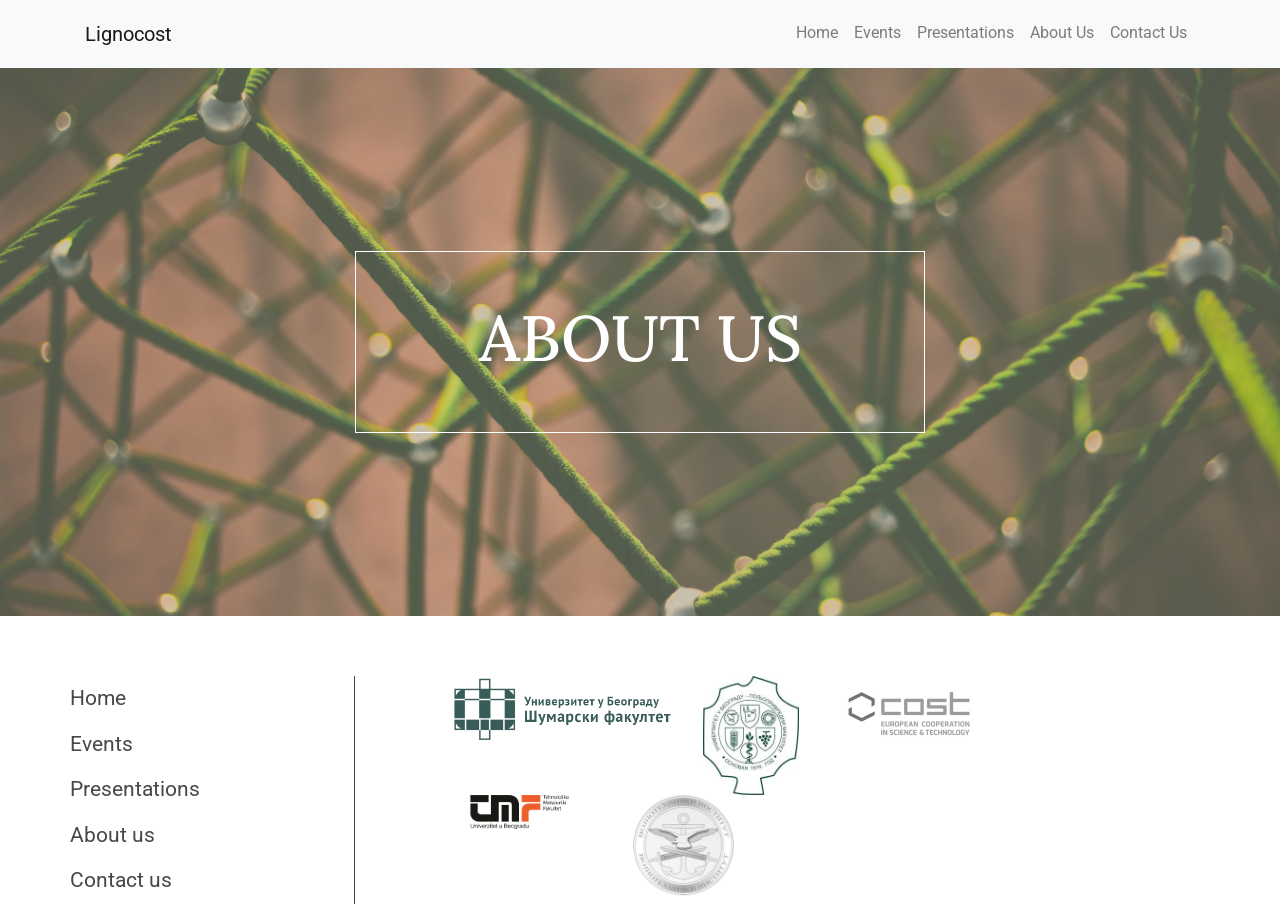
==== src/about.html @ a990c704 "first commit" ====
<!DOCTYPE html>
<html class="no-js" lang="en">
    <head>
        <meta http-equiv="x-ua-compatible" content="ie=edge">
	    <meta name="viewport" content="width=device-width, initial-scale=1.0" />
        <link rel="stylesheet" href="css/font-awesome.min.css">
        <link rel="stylesheet" href="css/bootstrap.css">
        <link rel="stylesheet" href="css/style.css">
        <link href="https://fonts.googleapis.com/css2?family=Lora:wght@400;500&family=Roboto:ital,wght@0,400;0,700;1,400&display=swap" rel="stylesheet">
        <title>Lignocost</title>
    </head>

    <body>
      <!-- Navigation -->
      <nav class="navbar navbar-expand-lg navbar-light bg-light">
        <div class="container">
        <a class="navbar-brand" href="#">Lignocost</a>
        <button class="navbar-toggler" type="button" data-toggle="collapse" data-target="#navbarNav" aria-controls="navbarNav" aria-expanded="false" aria-label="Toggle navigation">
          <span class="navbar-toggler-icon"></span>
        </button>
        <div class="collapse navbar-collapse justify-content-between" id="navbarNav">
          <ul class="navbar-nav ml-auto">
            <li class="nav-item">
              <a class="nav-link" href="/">Home</a>
            </li>
            <li class="nav-item">
              <a class="nav-link" href="events.html">Events</a>
            </li>
            <li class="nav-item">
              <a class="nav-link" href="presentations.html">Presentations</a>
            </li>
            <li class="nav-item">
              <a class="nav-link" href="about.html">About Us</a>
            </li>
            <li class="nav-item">
              <a class="nav-link" href="contact.html">Contact Us</a>
            </li>
          </ul>
        </div>
    </div>
</nav>
      <!-- HEADER -->
        <header>
          <section class="container-fluid about-background">
            <div class="container h-100">
              <div class="main-content d-flex flex-column justify-content-center align-items-center">
                <div class="heading">
                  <h1>About us</h1>
                </div>
                
              </div>
            </div>
          </section>
        </header>
        <!-- MAIN CONTENT -->
        
<!-- FOOTER -->
        <footer>
          <div class="container h-100">
            <div class="footer-wrap">
              <div class="row">
            <div class="nav flex-column footer-nav col-lg-3 justify-content-start" id="v-pills-tab" role="tablist" aria-orientation="vertical">
              <a class="nav-link" id="v-pills-home-tab" data-toggle="pill" href="#" role="tab">Home</a>
              <a class="nav-link" id="v-pills-profile-tab" data-toggle="pill" href="#" role="tab">Events</a>
              <a class="nav-link" id="v-pills-messages-tab" data-toggle="pill" href="#" role="tab">Presentations</a>
              <a class="nav-link" id="v-pills-settings-tab" data-toggle="pill" href="#" role="tab">About us</a>
              <a class="nav-link" id="v-pills-settings-tab" data-toggle="pill" href="#" role="tab">Contact us</a>
            </div>
          
            <div class="col-lg-9 partner-logo">
              <div class="row">
                <div class="col-4 logo-img">
                  <img src="./assets/images/sumarski.png" alt="">
                </div>
                <div class="col-2 logo-img">
                  <img src="./assets/images/poljoprivredni.jpg" alt=""> 
                </div>
                <div class="col-3 logo-img">
                  <img src="./assets/images/COST logo.jpeg" alt="">
                </div>
              <div class="row">
                
                <div class="col-3 logo-img">
                  <img src="./assets/images/tmf.png" alt="">
                </div>
                <div class="col-2 logo-img">
                  <img src="./assets/images/VTIpng.png" alt="">
                </div>
              </div>
              </div>
              </div>
            </div>
          </div>
          </div>
        </div>
        </footer>
        <script src="js/jquery.min.js"></script>
        <script src="js/popper.min.js"></script>
        <script src="js/bootstrap.min.js"></script>
    </body>
</html>
---- src/css/style.css ----
.navbar {
  height: 68px;
  box-shadow: 0 8px 6px -6px #999; }
  .navbar .nav-item {
    border-bottom: 3px solid transparent; }
    .navbar .nav-item:hover {
      border-bottom-color: #579e5e; }
  .navbar .nav-link {
    padding: 20px 16px;
    font-size: 16px; }

.heading-background {
  background-image: url(../assets/images/Forest1.jpg);
  background-position: center;
  background-size: cover;
  height: 548px;
  position: relative; }
  .heading-background::after {
    content: "";
    position: absolute;
    left: 0;
    bottom: 0;
    height: 100%;
    width: 100%;
    background-color: rgba(46, 41, 13, 0.5); }

.main-content {
  height: 100%; }
  .main-content .homepage-heading {
    color: #fff;
    width: 900px;
    z-index: 10; }
  .main-content .subheading {
    width: 670px;
    color: #fff;
    z-index: 10; }

.what-we-do .content {
  width: 670px; }

footer {
  height: 256px; }

.footer-wrap {
  height: 100%;
  padding-top: 60px;
  padding-bottom: 60px; }

.footer-nav {
  margin: 0;
  border-right: 1px solid #484848; }
  .footer-nav .nav-link {
    margin: 0;
    padding: 0;
    color: #484848;
    font-size: 21px;
    padding: 7px 0; }

.partner-logo {
  height: 100%;
  padding-left: 6rem;
  padding-right: 2rem; }
  .partner-logo .logo-img img {
    width: 100%; }

.events-background {
  background-image: url(../assets/images/Agenda.jpg);
  background-position: center;
  background-size: cover;
  height: 548px;
  position: relative; }
  .events-background::after {
    content: "";
    position: absolute;
    left: 0;
    bottom: 0;
    height: 100%;
    width: 100%;
    background-color: rgba(46, 41, 13, 0.5); }

.main-content {
  height: 100%; }
  .main-content .heading {
    color: #fff;
    width: 900px;
    z-index: 10;
    text-align: center;
    text-transform: uppercase; }

.events-section {
  padding: 2rem 0rem; }
  .events-section .heading {
    padding: 2rem 0rem; }
    .events-section .heading h1 {
      font-size: 32pt;
      font-weight: 300;
      font-family: "Lora", serif;
      margin-left: 15px;
      padding: 0;
      margin-bottom: 0; }

.events-container {
  padding: 2.4rem 0; }
  .events-container .event-time {
    font-family: "Roboto", sans-serif;
    font-size: 20pt; }
  .events-container h4 {
    font-size: 19px;
    font-weight: bolder; }
  .events-container p {
    font-size: 16px; }

.btn {
  background-color: #53a1ff;
  color: #fff;
  padding: 0.4rem 1rem;
  border-radius: 10px; }

.presentations-section {
  height: 100vh; }
  .presentations-section .heading h1 {
    font-family: "Lora", serif;
    font-weight: 300;
    font-size: 32px; }

.contact-background {
  background-image: url(../assets/images/ContactPen.jpg);
  background-position: center;
  background-size: cover;
  height: 548px;
  position: relative; }
  .contact-background::after {
    content: "";
    position: absolute;
    left: 0;
    bottom: 0;
    height: 100%;
    width: 100%;
    background-color: rgba(151, 152, 115, 0.4); }
  .contact-background .heading {
    display: inline-block;
    text-align: center;
    width: 570px;
    padding: 3rem 0;
    border: 1px solid #fff; }
    .contact-background .heading h1 {
      font-family: "Lora", serif;
      font-size: 48pt; }

.contact-card {
  border-bottom: 1px solid #484848; }
  .contact-card h2 {
    font-size: 32px;
    font-family: "Roboto", sans-serif;
    color: #484848; }
  .contact-card p {
    font-size: 19px;
    font-style: italic; }
  .contact-card a {
    color: #484848;
    text-decoration: none; }

.about-background {
  background-image: url(../assets/images/clint-adair-BW0vK-FA3eg-unsplash.jpg);
  background-position: center;
  background-size: cover;
  height: 548px;
  position: relative; }
  .about-background::after {
    content: "";
    position: absolute;
    left: 0;
    bottom: 0;
    height: 100%;
    width: 100%;
    background-color: rgba(151, 152, 115, 0.4); }
  .about-background .heading {
    display: inline-block;
    text-align: center;
    width: 570px;
    padding: 3rem 0;
    border: 1px solid #fff; }
    .about-background .heading h1 {
      font-family: "Lora", serif;
      font-size: 48pt; }

/* Global resets */
* {
  border: 0;
  margin: 0;
  box-sizing: border-box; }

html,
body {
  color: #484848;
  font-family: "Roboto", sans-serif; }

.heading {
  font-family: "Lora", serif; }
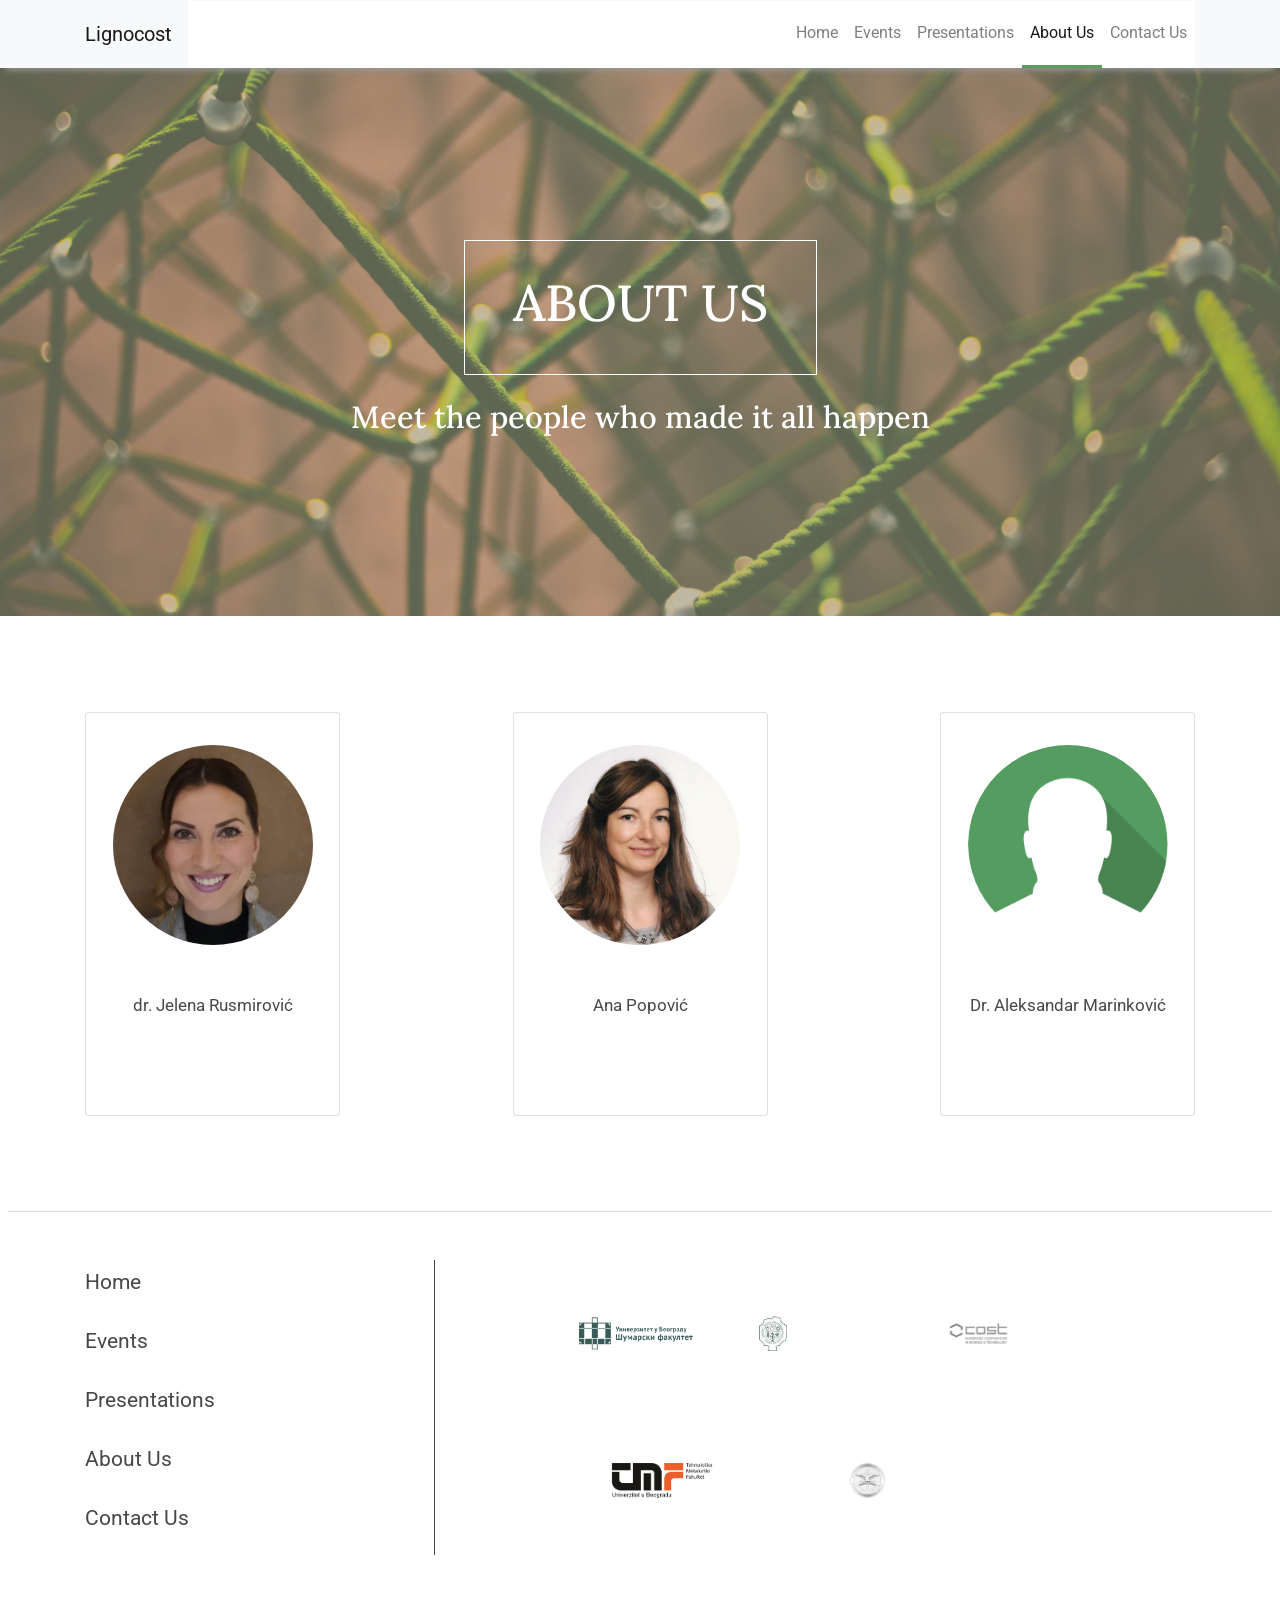
==== commit 50cbd97d: "about us page , individual about pages" ====
--- a/src/about.html
+++ b/src/about.html
@@ -11,15 +11,129 @@
     </head>
 
     <body>
-      <!-- Navigation -->
-      <nav class="navbar navbar-expand-lg navbar-light bg-light">
-        <div class="container">
-        <a class="navbar-brand" href="#">Lignocost</a>
-        <button class="navbar-toggler" type="button" data-toggle="collapse" data-target="#navbarNav" aria-controls="navbarNav" aria-expanded="false" aria-label="Toggle navigation">
-          <span class="navbar-toggler-icon"></span>
-        </button>
-        <div class="collapse navbar-collapse justify-content-between" id="navbarNav">
-          <ul class="navbar-nav ml-auto">
+<!-- NAVIGATION -->
+<nav class="navbar navbar-expand-lg navbar-light bg-light">
+  <div class="container">
+  <a class="navbar-brand" href="#">Lignocost</a>
+  <button class="navbar-toggler" type="button" data-toggle="collapse" data-target="#navbarNav" aria-controls="navbarNav" aria-expanded="false" aria-label="Toggle navigation">
+    <span class="navbar-toggler-icon"></span>
+  </button>
+  <div class="collapse navbar-collapse justify-content-between" id="navbarNav">
+    <ul class="navbar-nav ml-auto">
+      <li class="nav-item">
+        <a class="nav-link" href="/">Home</a>
+      </li>
+      <li class="nav-item">
+        <a class="nav-link" href="events.html">Events</a>
+      </li>
+      <li class="nav-item">
+        <a class="nav-link" href="presentations.html">Presentations</a>
+      </li>
+      <li class="nav-item active">
+        <a class="nav-link" href="about.html">About Us</a>
+      </li>
+      <li class="nav-item">
+        <a class="nav-link" href="contact.html">Contact Us</a>
+      </li>
+      
+    </ul>
+  </div>
+</div>
+</nav>
+      <!-- HEADER -->
+        <header>
+          <section class="container-fluid about-background">
+            <div class="container h-100">
+              <div class="main-content d-flex flex-column justify-content-center align-items-center">
+                <div class="heading">
+                  <h1>About us</h1>
+                </div>
+                <div class="subheading mt-4">
+                  <h4>Meet the people who made it all happen</h4>
+                </div>
+                
+              </div>
+            </div>
+          </section>
+        </header>
+        <!-- MAIN CONTENT -->
+        <main>
+          <div class="container">
+            <section class="py-5">
+              <div class="d-grid py-5">
+<div class="row justify-content-between align-items-center">
+  <div class="col-lg-3 col-sm-5">
+    <a href="jelena.html">
+      <div class="card">
+        <div class="image">
+          <img src="./assets/images/thumbnail_20191130_204331 (1).jpg" alt="">
+        </div>
+        <div class="middle">
+          <p>
+            Biography
+            <svg width="1em" height="1em" viewBox="0 0 16 16" class="bi bi-chevron-right" fill="currentColor" xmlns="http://www.w3.org/2000/svg">
+              <path fill-rule="evenodd" d="M4.646 1.646a.5.5 0 0 1 .708 0l6 6a.5.5 0 0 1 0 .708l-6 6a.5.5 0 0 1-.708-.708L10.293 8 4.646 2.354a.5.5 0 0 1 0-.708z"/>
+            </svg>
+          </p>
+        </div>
+        <div class="content py-5">
+          <p>dr. Jelena Rusmirović</p>
+        </div>
+      </div>
+    </a>
+  </div>
+  <div class="col-lg-3 col-sm-5">
+    <a href="ana.html">
+      <div class="card">
+        <div class="image">
+          <img src="./assets/images/thumbnail_Foto_Ana.jpg" alt=""> 
+        </div>
+        <div class="middle">
+          <p>
+            Biography
+            <svg width="1em" height="1em" viewBox="0 0 16 16" class="bi bi-chevron-right" fill="currentColor" xmlns="http://www.w3.org/2000/svg">
+              <path fill-rule="evenodd" d="M4.646 1.646a.5.5 0 0 1 .708 0l6 6a.5.5 0 0 1 0 .708l-6 6a.5.5 0 0 1-.708-.708L10.293 8 4.646 2.354a.5.5 0 0 1 0-.708z"/>
+            </svg>
+          </p>
+        </div>
+        <div class="content py-5">
+          <p>Ana Popović</p>
+        </div>
+      </div>
+    </a>
+  </div>
+  <div class="col-lg-3 col-sm-5">
+    <a href="aleksandar.html">
+      <div class="card">
+        <div class="image">
+          <img src="./assets/images/Avatar.png" alt="">
+        </div>
+        <div class="middle">
+          <p>
+            Biography
+            <svg width="1em" height="1em" viewBox="0 0 18 18" class="bi bi-chevron-right" fill="currentColor" xmlns="http://www.w3.org/2000/svg">
+              <path fill-rule="evenodd" d="M4.646 1.646a.5.5 0 0 1 .708 0l6 6a.5.5 0 0 1 0 .708l-6 6a.5.5 0 0 1-.708-.708L10.293 8 4.646 2.354a.5.5 0 0 1 0-.708z"/>
+            </svg>
+          </p>
+        </div>
+        <div class="content py-5">
+          <p>Dr. Aleksandar Marinković</p>
+        </div>
+      </div>
+    </a>
+  </div>
+</div>
+              </div>
+            </section>
+          </div>
+        </main>
+<!-- FOOTER -->
+<footer>
+  <div class="container">
+    <div class="row py-5">
+      <div class="col-4">
+        <div class="footer-nav">
+          <ul class="nav flex-column">
             <li class="nav-item">
               <a class="nav-link" href="/">Home</a>
             </li>
@@ -37,63 +151,31 @@
             </li>
           </ul>
         </div>
-    </div>
-</nav>
-      <!-- HEADER -->
-        <header>
-          <section class="container-fluid about-background">
-            <div class="container h-100">
-              <div class="main-content d-flex flex-column justify-content-center align-items-center">
-                <div class="heading">
-                  <h1>About us</h1>
-                </div>
-                
-              </div>
-            </div>
-          </section>
-        </header>
-        <!-- MAIN CONTENT -->
-        
-<!-- FOOTER -->
-        <footer>
-          <div class="container h-100">
-            <div class="footer-wrap">
-              <div class="row">
-            <div class="nav flex-column footer-nav col-lg-3 justify-content-start" id="v-pills-tab" role="tablist" aria-orientation="vertical">
-              <a class="nav-link" id="v-pills-home-tab" data-toggle="pill" href="#" role="tab">Home</a>
-              <a class="nav-link" id="v-pills-profile-tab" data-toggle="pill" href="#" role="tab">Events</a>
-              <a class="nav-link" id="v-pills-messages-tab" data-toggle="pill" href="#" role="tab">Presentations</a>
-              <a class="nav-link" id="v-pills-settings-tab" data-toggle="pill" href="#" role="tab">About us</a>
-              <a class="nav-link" id="v-pills-settings-tab" data-toggle="pill" href="#" role="tab">Contact us</a>
-            </div>
+       
+      </div>
+      <div class="col-8 d-flex justify-content-center">
+        <div class="partner-logo">
           
-            <div class="col-lg-9 partner-logo">
-              <div class="row">
-                <div class="col-4 logo-img">
-                  <img src="./assets/images/sumarski.png" alt="">
-                </div>
-                <div class="col-2 logo-img">
-                  <img src="./assets/images/poljoprivredni.jpg" alt=""> 
-                </div>
-                <div class="col-3 logo-img">
-                  <img src="./assets/images/COST logo.jpeg" alt="">
-                </div>
-              <div class="row">
-                
-                <div class="col-3 logo-img">
-                  <img src="./assets/images/tmf.png" alt="">
-                </div>
-                <div class="col-2 logo-img">
-                  <img src="./assets/images/VTIpng.png" alt="">
-                </div>
-              </div>
-              </div>
-              </div>
-            </div>
+          <div class="logo-img">
+            <img src="./assets/images/sumarski.png" alt="">
           </div>
+          <div class="logo-img">
+            <img src="./assets/images/poljoprivredni.jpg"  alt="">
+          </div>
+          <div class="logo-img">
+            <img src="./assets/images/COST logo.jpeg"  alt="">
+          </div>
+          <div class="logo-img">
+            <img src="./assets/images/tmf.png"  alt="">
+          </div>
+          <div class="logo-img">
+            <img src="./assets/images/VTIpng.png" clt="">
           </div>
         </div>
-        </footer>
+      </div>
+    </div>
+  </div>
+</footer>
         <script src="js/jquery.min.js"></script>
         <script src="js/popper.min.js"></script>
         <script src="js/bootstrap.min.js"></script>
--- a/src/css/style.css
+++ b/src/css/style.css
@@ -1,13 +1,20 @@
 .navbar {
   height: 68px;
+  z-index: 99;
   box-shadow: 0 8px 6px -6px #999; }
   .navbar .nav-item {
     border-bottom: 3px solid transparent; }
     .navbar .nav-item:hover {
       border-bottom-color: #579e5e; }
+    .navbar .nav-item.active {
+      border-bottom-color: #579e5e; }
   .navbar .nav-link {
     padding: 20px 16px;
     font-size: 16px; }
+
+.navbar-collapse {
+  z-index: 99;
+  background-color: #fff; }
 
 .heading-background {
   background-image: url(../assets/images/Forest1.jpg);
@@ -28,7 +35,7 @@
   height: 100%; }
   .main-content .homepage-heading {
     color: #fff;
-    width: 900px;
+    max-width: 900px;
     z-index: 10; }
   .main-content .subheading {
     width: 670px;
@@ -36,19 +43,26 @@
     z-index: 10; }
 
 .what-we-do .content {
-  width: 670px; }
+  max-width: 670px; }
 
 footer {
-  height: 256px; }
+  height: 256px;
+  z-index: 100;
+  box-shadow: 0 -8px 2px -8px #999; }
 
 .footer-wrap {
   height: 100%;
+  width: 100%;
   padding-top: 60px;
   padding-bottom: 60px; }
 
 .footer-nav {
   margin: 0;
   border-right: 1px solid #484848; }
+  .footer-nav .nav-item {
+    width: 170px;
+    height: 29px;
+    margin-bottom: 30px; }
   .footer-nav .nav-link {
     margin: 0;
     padding: 0;
@@ -58,10 +72,21 @@
 
 .partner-logo {
   height: 100%;
-  padding-left: 6rem;
-  padding-right: 2rem; }
-  .partner-logo .logo-img img {
-    width: 100%; }
+  max-width: 610px;
+  padding-left: 2rem;
+  padding-right: 2rem;
+  display: flex;
+  align-items: center;
+  justify-content: center;
+  flex-wrap: wrap; }
+  .partner-logo .logo-img {
+    height: 75px;
+    flex: 1;
+    padding: 20px;
+    margin: 0 auto; }
+    .partner-logo .logo-img img {
+      height: 100%;
+      object-fit: cover; }
 
 .events-background {
   background-image: url(../assets/images/Agenda.jpg);
@@ -82,10 +107,15 @@
   height: 100%; }
   .main-content .heading {
     color: #fff;
-    width: 900px;
+    max-width: 900px;
     z-index: 10;
     text-align: center;
-    text-transform: uppercase; }
+    text-transform: uppercase;
+    max-width: 570px;
+    padding: 2rem 3rem;
+    border: 1px solid #fff; }
+    .main-content .heading h1 {
+      font-size: 38pt; }
 
 .events-section {
   padding: 2rem 0rem; }
@@ -116,6 +146,35 @@
   padding: 0.4rem 1rem;
   border-radius: 10px; }
 
+.presentations-background {
+  background-image: url(../assets/images/presentation.jpg);
+  background-position: center;
+  background-size: cover;
+  height: 548px;
+  position: relative; }
+  .presentations-background::after {
+    content: "";
+    position: absolute;
+    left: 0;
+    bottom: 0;
+    height: 100%;
+    width: 100%;
+    background-color: rgba(46, 41, 13, 0.5); }
+
+.main-content {
+  height: 100%; }
+  .main-content .heading {
+    color: #fff;
+    max-width: 900px;
+    z-index: 10;
+    text-align: center;
+    text-transform: uppercase;
+    max-width: 570px;
+    padding: 2rem 3rem;
+    border: 1px solid #fff; }
+    .main-content .heading h1 {
+      font-size: 38pt; }
+
 .presentations-section {
   height: 100vh; }
   .presentations-section .heading h1 {
@@ -140,12 +199,12 @@
   .contact-background .heading {
     display: inline-block;
     text-align: center;
-    width: 570px;
-    padding: 3rem 0;
+    max-width: 570px;
+    padding: 2rem 3rem;
     border: 1px solid #fff; }
     .contact-background .heading h1 {
       font-family: "Lora", serif;
-      font-size: 48pt; }
+      font-size: 38pt; }
 
 .contact-card {
   border-bottom: 1px solid #484848; }
@@ -154,12 +213,21 @@
     font-family: "Roboto", sans-serif;
     color: #484848; }
   .contact-card p {
-    font-size: 19px;
+    font-size: 17px;
     font-style: italic; }
   .contact-card a {
     color: #484848;
     text-decoration: none; }
 
+a {
+  color: inherit;
+  text-decoration: none;
+  cursor: pointer; }
+
+a:hover {
+  text-decoration: none;
+  color: inherit; }
+
 .about-background {
   background-image: url(../assets/images/clint-adair-BW0vK-FA3eg-unsplash.jpg);
   background-position: center;
@@ -173,16 +241,142 @@
     bottom: 0;
     height: 100%;
     width: 100%;
-    background-color: rgba(151, 152, 115, 0.4); }
+    background-color: rgba(151, 152, 115, 0.5); }
   .about-background .heading {
     display: inline-block;
     text-align: center;
-    width: 570px;
-    padding: 3rem 0;
+    max-width: 570px;
+    padding: 2rem 3rem;
     border: 1px solid #fff; }
     .about-background .heading h1 {
       font-family: "Lora", serif;
-      font-size: 48pt; }
+      font-size: 38pt; }
+  .about-background .subheading {
+    text-align: center; }
+    .about-background .subheading h4 {
+      font-family: "Lora", serif;
+      font-size: 23pt; }
+
+.card {
+  max-width: 370px;
+  max-height: 414px;
+  justify-content: center;
+  align-items: center;
+  padding: 2rem 1rem;
+  position: relative; }
+  .card .image {
+    border-radius: 50%;
+    height: 200px;
+    width: 200px;
+    display: flex;
+    justify-content: center;
+    align-items: center; }
+    .card .image img {
+      border-radius: 50%;
+      height: 100%;
+      width: 100%;
+      object-fit: cover; }
+  .card .content {
+    text-align: center;
+    font-family: "Roboto", sans-serif;
+    font-size: 17px; }
+  .card .middle {
+    position: absolute;
+    transition: 0.5 ease;
+    opacity: 0;
+    top: 50%;
+    left: 50%;
+    text-align: center;
+    transform: translate(-50%, -50%);
+    -ms-transform: translate(-50%, -50%); }
+    .card .middle p {
+      color: #484848;
+      z-index: 99;
+      font-weight: 900;
+      font-size: 21px;
+      font-family: "Roboto", sans-serif; }
+  .card:hover .image {
+    opacity: 0.3; }
+  .card:hover {
+    box-shadow: 0 10px 20px rgba(0, 0, 0, 0.19), 0 6px 6px rgba(0, 0, 0, 0.23); }
+  .card:hover .middle {
+    opacity: 1; }
+
+.biography-section {
+  display: flex;
+  position: relative; }
+  .biography-section .about {
+    max-width: 670px; }
+  .biography-section .link-with-style {
+    text-decoration: underline;
+    font-weight: bolder; }
+  .biography-section .card {
+    margin: 0 auto;
+    display: flex;
+    justify-content: center;
+    align-items: center;
+    padding: 2rem 1rem;
+    border: 0;
+    background: transparent; }
+    .biography-section .card .image {
+      border-radius: 50%;
+      background-color: #fff;
+      padding: 10px;
+      height: 250px;
+      width: 250px;
+      display: flex;
+      flex-direction: column;
+      justify-content: center;
+      align-items: center; }
+      .biography-section .card .image img {
+        border-radius: 50%;
+        height: 100%;
+        width: 100%;
+        object-fit: cover; }
+    .biography-section .card:hover .image {
+      opacity: 1; }
+    .biography-section .card:hover {
+      box-shadow: none; }
+    .biography-section .card p {
+      padding: 1.2rem 0;
+      font-weight: 700;
+      font-size: 19px;
+      text-align: center; }
+  .biography-section .overlay {
+    background-image: url("../assets/images/Group 23.png");
+    background-size: cover;
+    z-index: -10;
+    position: absolute;
+    width: 492px;
+    height: 411px;
+    right: 140px;
+    top: -70px; }
+  .biography-section .overlay-2 {
+    background-image: url("../assets/images/Group 23.png");
+    background-size: cover;
+    z-index: -10;
+    position: absolute;
+    width: 492px;
+    height: 411px;
+    right: 140px;
+    top: -70px; }
+
+.references-section {
+  position: relative; }
+  .references-section .references {
+    max-width: 970px; }
+    .references-section .references .content p {
+      font-size: 16px; }
+  .references-section .overlay-2 {
+    background-image: url("../assets/images/Group 24.png");
+    background-size: cover;
+    z-index: -10;
+    position: absolute;
+    width: 570px;
+    height: 292px;
+    left: 150px;
+    top: 140px;
+    transform: rotate(-45deg); }
 
 /* Global resets */
 * {
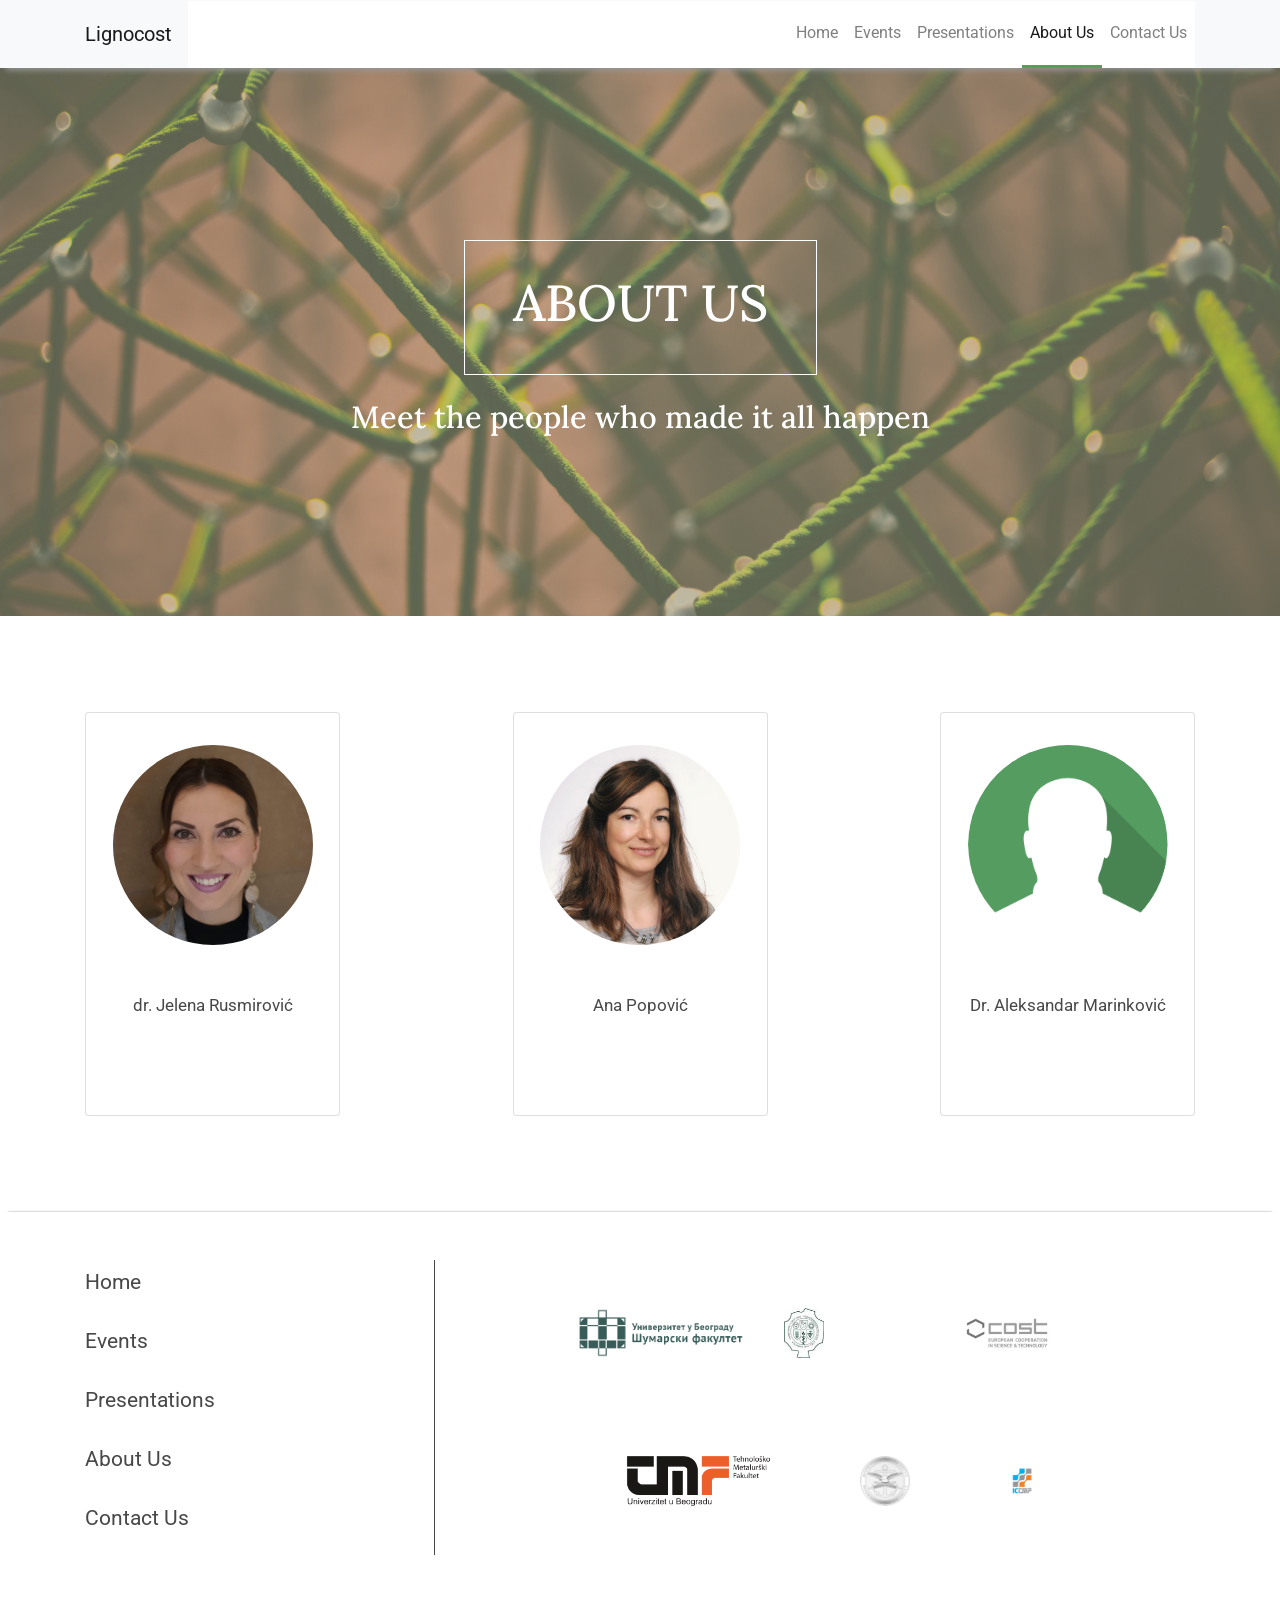
==== commit 679fc68f: "ictmf Logo added to footer" ====
--- a/src/about.html
+++ b/src/about.html
@@ -171,6 +171,9 @@
           <div class="logo-img">
             <img src="./assets/images/VTIpng.png" clt="">
           </div>
+          <div class="logo-img">
+            <img src="./assets/images/ictmf.jpg" clt="">
+          </div>
         </div>
       </div>
     </div>
--- a/src/css/style.css
+++ b/src/css/style.css
@@ -80,7 +80,7 @@
   justify-content: center;
   flex-wrap: wrap; }
   .partner-logo .logo-img {
-    height: 75px;
+    height: 90px;
     flex: 1;
     padding: 20px;
     margin: 0 auto; }
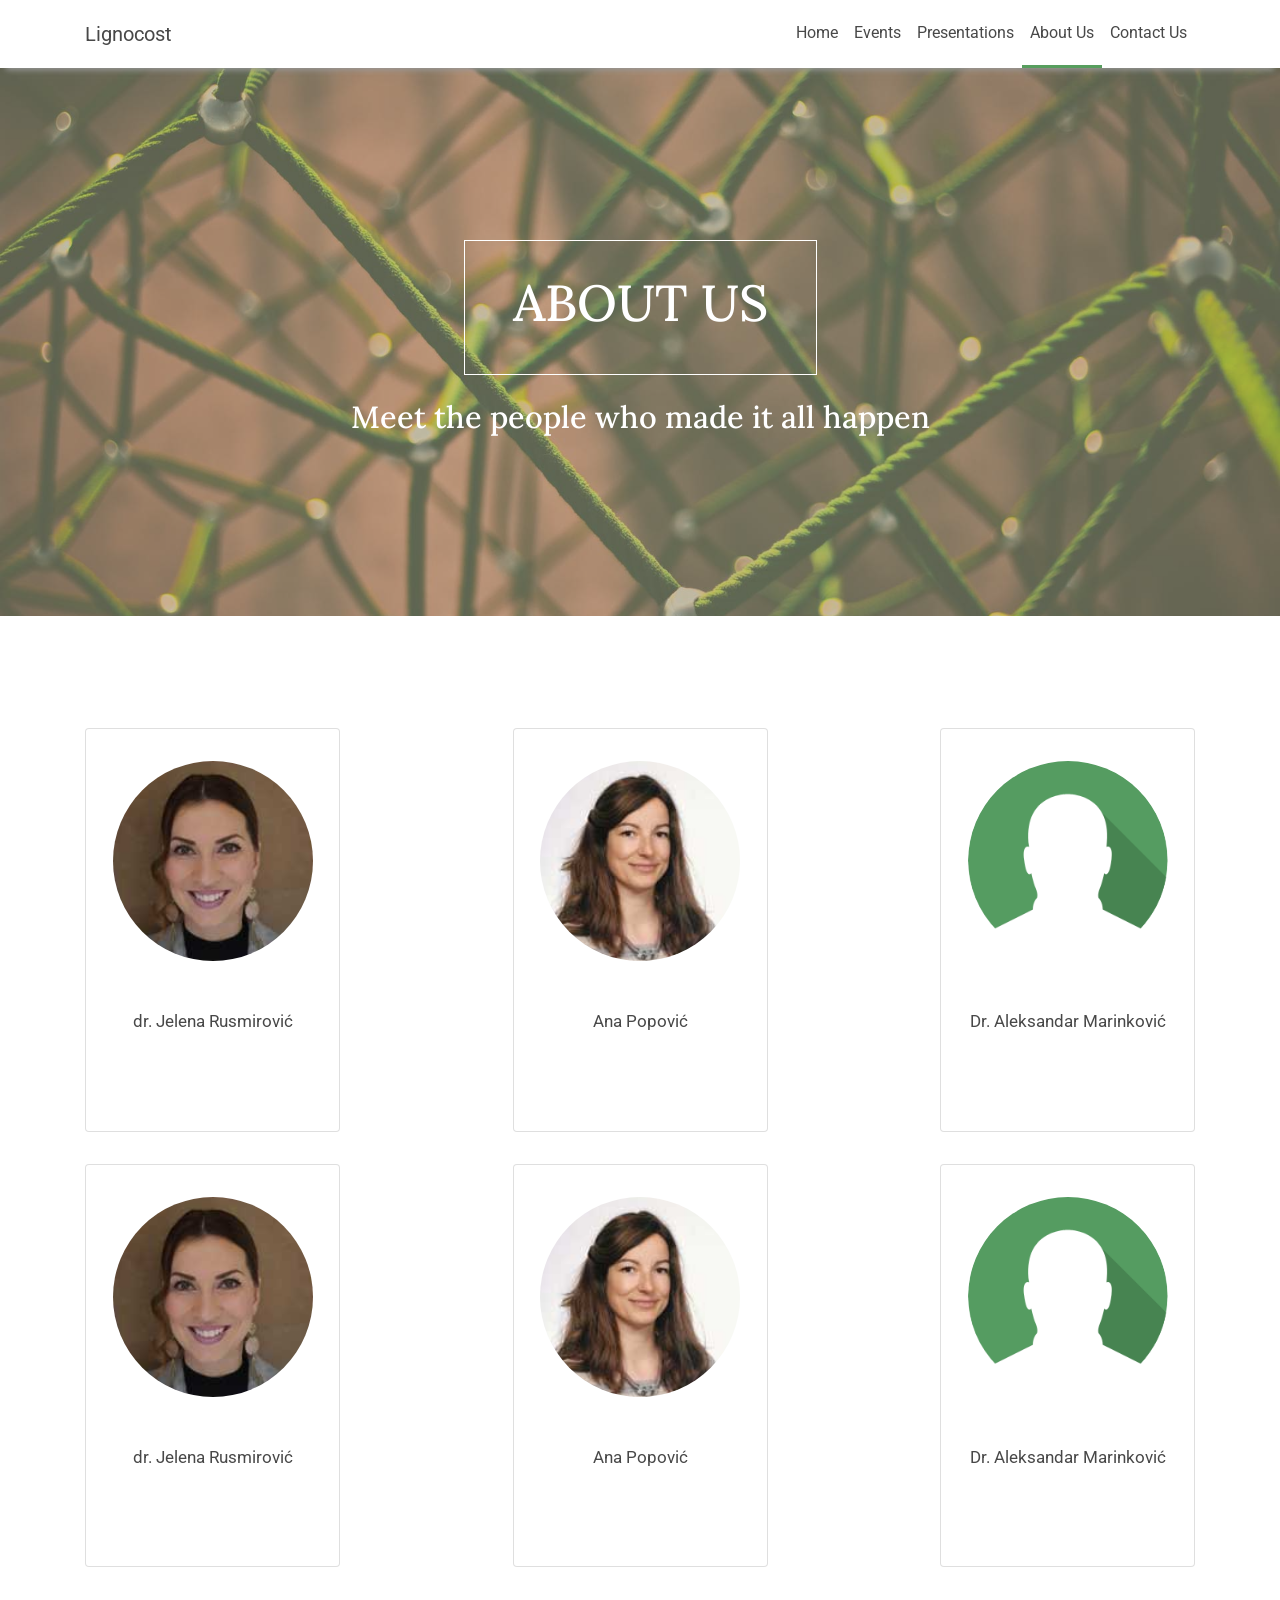
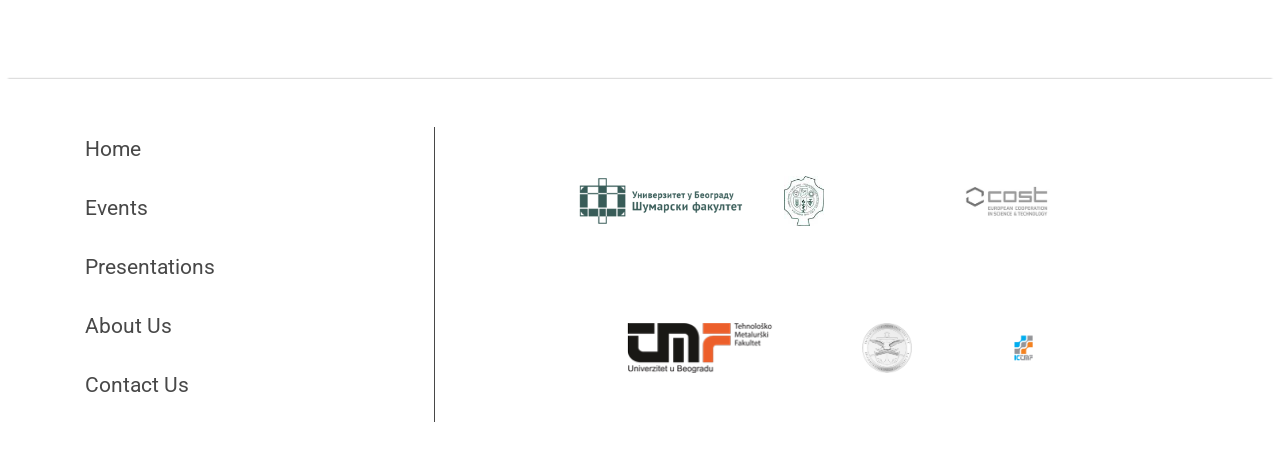
==== commit c6f7ec60: "navbar background, about page rows, images resize" ====
--- a/src/about.html
+++ b/src/about.html
@@ -12,7 +12,7 @@
 
     <body>
 <!-- NAVIGATION -->
-<nav class="navbar navbar-expand-lg navbar-light bg-light">
+<nav class="navbar navbar-expand-lg">
   <div class="container">
   <a class="navbar-brand" href="#">Lignocost</a>
   <button class="navbar-toggler" type="button" data-toggle="collapse" data-target="#navbarNav" aria-controls="navbarNav" aria-expanded="false" aria-label="Toggle navigation">
@@ -61,68 +61,130 @@
           <div class="container">
             <section class="py-5">
               <div class="d-grid py-5">
-<div class="row justify-content-between align-items-center">
-  <div class="col-lg-3 col-sm-5">
-    <a href="jelena.html">
-      <div class="card">
-        <div class="image">
-          <img src="./assets/images/thumbnail_20191130_204331 (1).jpg" alt="">
-        </div>
-        <div class="middle">
-          <p>
-            Biography
-            <svg width="1em" height="1em" viewBox="0 0 16 16" class="bi bi-chevron-right" fill="currentColor" xmlns="http://www.w3.org/2000/svg">
-              <path fill-rule="evenodd" d="M4.646 1.646a.5.5 0 0 1 .708 0l6 6a.5.5 0 0 1 0 .708l-6 6a.5.5 0 0 1-.708-.708L10.293 8 4.646 2.354a.5.5 0 0 1 0-.708z"/>
-            </svg>
-          </p>
-        </div>
-        <div class="content py-5">
-          <p>dr. Jelena Rusmirović</p>
-        </div>
-      </div>
-    </a>
-  </div>
-  <div class="col-lg-3 col-sm-5">
-    <a href="ana.html">
-      <div class="card">
-        <div class="image">
-          <img src="./assets/images/thumbnail_Foto_Ana.jpg" alt=""> 
-        </div>
-        <div class="middle">
-          <p>
-            Biography
-            <svg width="1em" height="1em" viewBox="0 0 16 16" class="bi bi-chevron-right" fill="currentColor" xmlns="http://www.w3.org/2000/svg">
-              <path fill-rule="evenodd" d="M4.646 1.646a.5.5 0 0 1 .708 0l6 6a.5.5 0 0 1 0 .708l-6 6a.5.5 0 0 1-.708-.708L10.293 8 4.646 2.354a.5.5 0 0 1 0-.708z"/>
-            </svg>
-          </p>
-        </div>
-        <div class="content py-5">
-          <p>Ana Popović</p>
-        </div>
-      </div>
-    </a>
-  </div>
-  <div class="col-lg-3 col-sm-5">
-    <a href="aleksandar.html">
-      <div class="card">
-        <div class="image">
-          <img src="./assets/images/Avatar.png" alt="">
-        </div>
-        <div class="middle">
-          <p>
-            Biography
-            <svg width="1em" height="1em" viewBox="0 0 18 18" class="bi bi-chevron-right" fill="currentColor" xmlns="http://www.w3.org/2000/svg">
-              <path fill-rule="evenodd" d="M4.646 1.646a.5.5 0 0 1 .708 0l6 6a.5.5 0 0 1 0 .708l-6 6a.5.5 0 0 1-.708-.708L10.293 8 4.646 2.354a.5.5 0 0 1 0-.708z"/>
-            </svg>
-          </p>
-        </div>
-        <div class="content py-5">
-          <p>Dr. Aleksandar Marinković</p>
-        </div>
-      </div>
-    </a>
-  </div>
-</div>
+                <div class="row justify-content-between align-items-center py-3">
+                  <div class="col-lg-3 col-sm-5">
+                    <a href="jelena.html">
+                      <div class="card">
+                        <div class="image">
+                          <img src="./assets/images/jelena.jpg" alt="">
+                        </div>
+                        <div class="middle">
+                          <p>
+                            Biography
+                            <svg width="1em" height="1em" viewBox="0 0 16 16" class="bi bi-chevron-right" fill="currentColor" xmlns="http://www.w3.org/2000/svg">
+                              <path fill-rule="evenodd" d="M4.646 1.646a.5.5 0 0 1 .708 0l6 6a.5.5 0 0 1 0 .708l-6 6a.5.5 0 0 1-.708-.708L10.293 8 4.646 2.354a.5.5 0 0 1 0-.708z"/>
+                            </svg>
+                          </p>
+                        </div>
+                        <div class="content py-5">
+                          <p>dr. Jelena Rusmirović</p>
+                        </div>
+                      </div>
+                    </a>
+                  </div>
+                  <div class="col-lg-3 col-sm-5">
+                    <a href="ana.html">
+                      <div class="card">
+                        <div class="image">
+                          <img src="./assets/images/ana.jpg" alt=""> 
+                        </div>
+                        <div class="middle">
+                          <p>
+                            Biography
+                            <svg width="1em" height="1em" viewBox="0 0 16 16" class="bi bi-chevron-right" fill="currentColor" xmlns="http://www.w3.org/2000/svg">
+                              <path fill-rule="evenodd" d="M4.646 1.646a.5.5 0 0 1 .708 0l6 6a.5.5 0 0 1 0 .708l-6 6a.5.5 0 0 1-.708-.708L10.293 8 4.646 2.354a.5.5 0 0 1 0-.708z"/>
+                            </svg>
+                          </p>
+                        </div>
+                        <div class="content py-5">
+                          <p>Ana Popović</p>
+                        </div>
+                      </div>
+                    </a>
+                  </div>
+                  <div class="col-lg-3 col-sm-5">
+                    <a href="aleksandar.html">
+                      <div class="card">
+                        <div class="image">
+                          <img src="./assets/images/Avatar.png" alt="">
+                        </div>
+                        <div class="middle">
+                          <p>
+                            Biography
+                            <svg width="1em" height="1em" viewBox="0 0 18 18" class="bi bi-chevron-right" fill="currentColor" xmlns="http://www.w3.org/2000/svg">
+                              <path fill-rule="evenodd" d="M4.646 1.646a.5.5 0 0 1 .708 0l6 6a.5.5 0 0 1 0 .708l-6 6a.5.5 0 0 1-.708-.708L10.293 8 4.646 2.354a.5.5 0 0 1 0-.708z"/>
+                            </svg>
+                          </p>
+                        </div>
+                        <div class="content py-5">
+                          <p>Dr. Aleksandar Marinković</p>
+                        </div>
+                      </div>
+                    </a>
+                  </div>
+                </div>
+                <div class="row justify-content-between align-items-center py-3">
+                  <div class="col-lg-3 col-sm-5">
+                    <a href="jelena.html">
+                      <div class="card">
+                        <div class="image">
+                          <img src="./assets/images/jelena.jpg" alt="">
+                        </div>
+                        <div class="middle">
+                          <p>
+                            Biography
+                            <svg width="1em" height="1em" viewBox="0 0 16 16" class="bi bi-chevron-right" fill="currentColor" xmlns="http://www.w3.org/2000/svg">
+                              <path fill-rule="evenodd" d="M4.646 1.646a.5.5 0 0 1 .708 0l6 6a.5.5 0 0 1 0 .708l-6 6a.5.5 0 0 1-.708-.708L10.293 8 4.646 2.354a.5.5 0 0 1 0-.708z"/>
+                            </svg>
+                          </p>
+                        </div>
+                        <div class="content py-5">
+                          <p>dr. Jelena Rusmirović</p>
+                        </div>
+                      </div>
+                    </a>
+                  </div>
+                  <div class="col-lg-3 col-sm-5">
+                    <a href="ana.html">
+                      <div class="card">
+                        <div class="image">
+                          <img src="./assets/images/ana.jpg" alt=""> 
+                        </div>
+                        <div class="middle">
+                          <p>
+                            Biography
+                            <svg width="1em" height="1em" viewBox="0 0 16 16" class="bi bi-chevron-right" fill="currentColor" xmlns="http://www.w3.org/2000/svg">
+                              <path fill-rule="evenodd" d="M4.646 1.646a.5.5 0 0 1 .708 0l6 6a.5.5 0 0 1 0 .708l-6 6a.5.5 0 0 1-.708-.708L10.293 8 4.646 2.354a.5.5 0 0 1 0-.708z"/>
+                            </svg>
+                          </p>
+                        </div>
+                        <div class="content py-5">
+                          <p>Ana Popović</p>
+                        </div>
+                      </div>
+                    </a>
+                  </div>
+                  <div class="col-lg-3 col-sm-5">
+                    <a href="aleksandar.html">
+                      <div class="card">
+                        <div class="image">
+                          <img src="./assets/images/Avatar.png" alt="">
+                        </div>
+                        <div class="middle">
+                          <p>
+                            Biography
+                            <svg width="1em" height="1em" viewBox="0 0 18 18" class="bi bi-chevron-right" fill="currentColor" xmlns="http://www.w3.org/2000/svg">
+                              <path fill-rule="evenodd" d="M4.646 1.646a.5.5 0 0 1 .708 0l6 6a.5.5 0 0 1 0 .708l-6 6a.5.5 0 0 1-.708-.708L10.293 8 4.646 2.354a.5.5 0 0 1 0-.708z"/>
+                            </svg>
+                          </p>
+                        </div>
+                        <div class="content py-5">
+                          <p>Dr. Aleksandar Marinković</p>
+                        </div>
+                      </div>
+                    </a>
+                  </div>
+                </div>
               </div>
             </section>
           </div>
@@ -155,15 +217,14 @@
       </div>
       <div class="col-8 d-flex justify-content-center">
         <div class="partner-logo">
-          
           <div class="logo-img">
             <img src="./assets/images/sumarski.png" alt="">
           </div>
           <div class="logo-img">
-            <img src="./assets/images/poljoprivredni.jpg"  alt="">
-          </div>
-          <div class="logo-img">
-            <img src="./assets/images/COST logo.jpeg"  alt="">
+            <img src="./assets/images/poljoprivredni.png"  alt="">
+          </div>
+          <div class="logo-img">
+            <img src="./assets/images/COST-logo.png"  alt="">
           </div>
           <div class="logo-img">
             <img src="./assets/images/tmf.png"  alt="">
--- a/src/css/style.css
+++ b/src/css/style.css
@@ -1,7 +1,8 @@
 .navbar {
   height: 68px;
   z-index: 99;
-  box-shadow: 0 8px 6px -6px #999; }
+  box-shadow: 0 8px 6px -6px #999;
+  background-color: #fff; }
   .navbar .nav-item {
     border-bottom: 3px solid transparent; }
     .navbar .nav-item:hover {
@@ -10,14 +11,15 @@
       border-bottom-color: #579e5e; }
   .navbar .nav-link {
     padding: 20px 16px;
-    font-size: 16px; }
+    font-size: 16px;
+    background-color: #fff; }
 
 .navbar-collapse {
   z-index: 99;
   background-color: #fff; }
 
 .heading-background {
-  background-image: url(../assets/images/Forest1.jpg);
+  background-image: url(../assets/images/homepageBackground.jpg);
   background-position: center;
   background-size: cover;
   height: 548px;
@@ -89,7 +91,7 @@
       object-fit: cover; }
 
 .events-background {
-  background-image: url(../assets/images/Agenda.jpg);
+  background-image: url(../assets/images/eventsBackground.jpg);
   background-position: center;
   background-size: cover;
   height: 548px;
@@ -147,7 +149,7 @@
   border-radius: 10px; }
 
 .presentations-background {
-  background-image: url(../assets/images/presentation.jpg);
+  background-image: url(../assets/images/presentationBackground.jpg);
   background-position: center;
   background-size: cover;
   height: 548px;
@@ -183,7 +185,7 @@
     font-size: 32px; }
 
 .contact-background {
-  background-image: url(../assets/images/ContactPen.jpg);
+  background-image: url(../assets/images/contactBackground.jpg);
   background-position: center;
   background-size: cover;
   height: 548px;
@@ -229,7 +231,7 @@
   color: inherit; }
 
 .about-background {
-  background-image: url(../assets/images/clint-adair-BW0vK-FA3eg-unsplash.jpg);
+  background-image: url(../assets/images/aboutBackground.jpg);
   background-position: center;
   background-size: cover;
   height: 548px;
